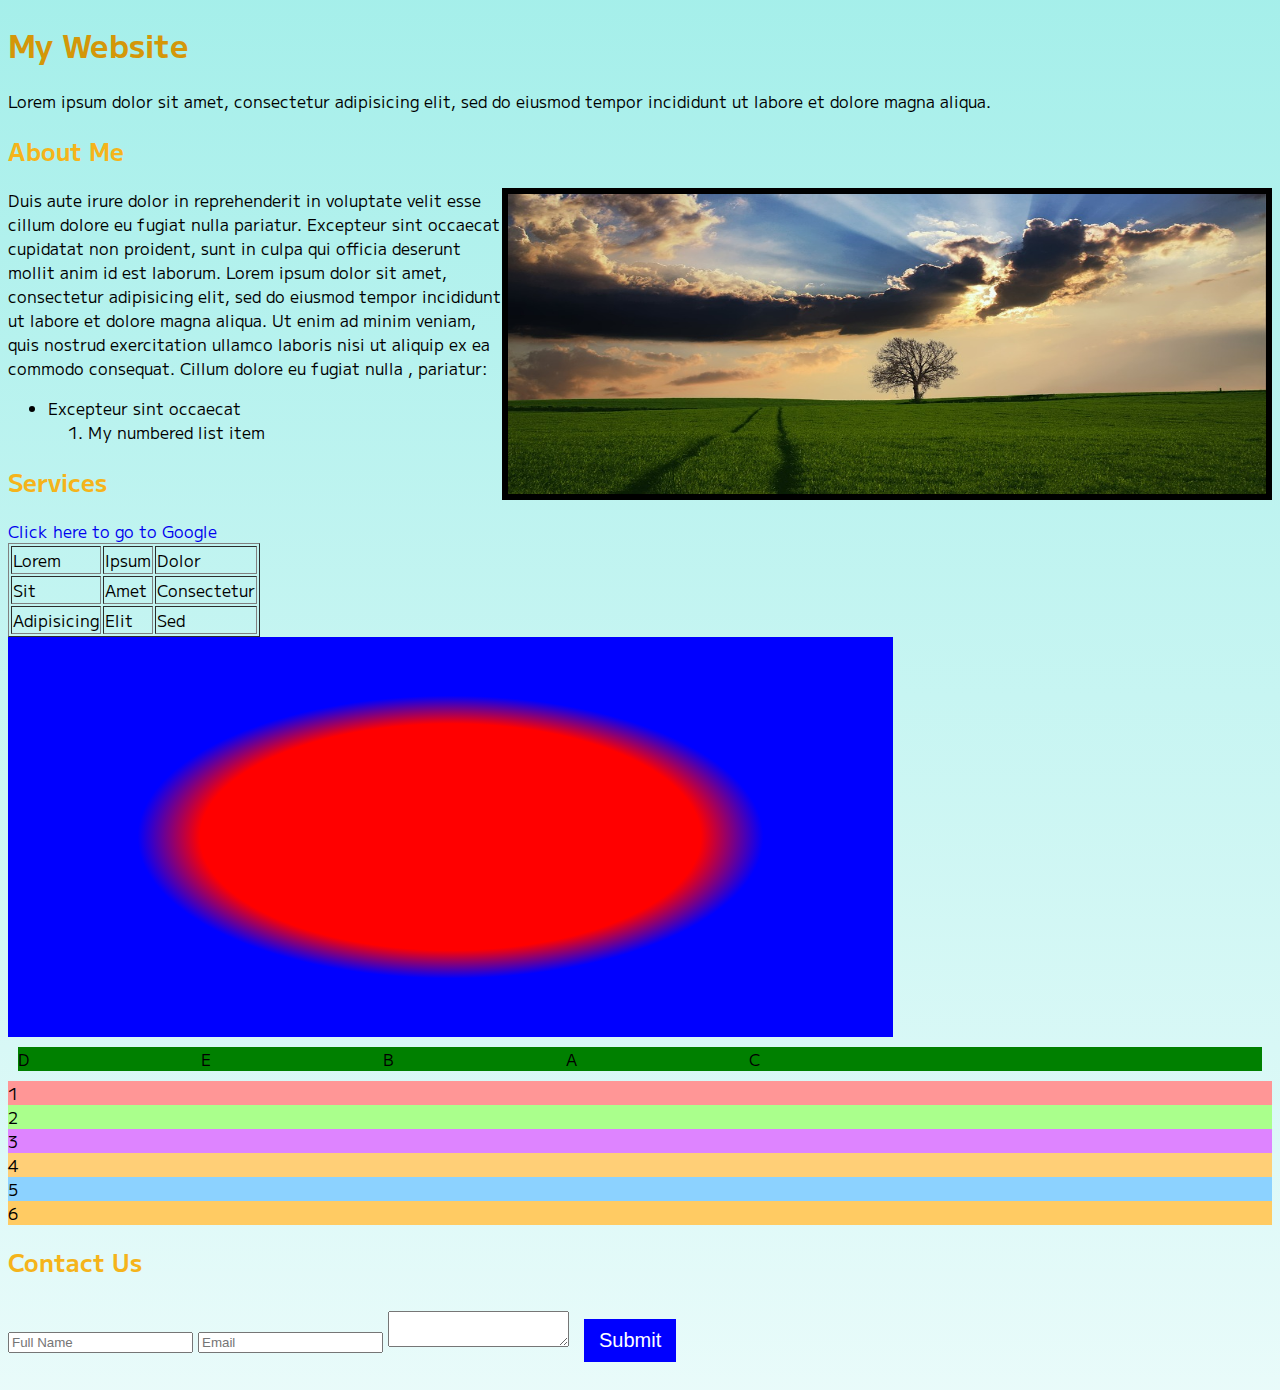
==== html/index.html @ a2cdf9df "css animations" ====
<!DOCTYPE html>
<html>
<head>
  <link rel="preconnect" href="https://fonts.googleapis.com">
  <link rel="preconnect" href="https://fonts.gstatic.com" crossorigin>
  <link href="https://fonts.googleapis.com/css2?family=M+PLUS+1:wght@100;200&display=swap" rel="stylesheet">
	<!-- <link href="https://fonts.googleapis.com/css?family=Lato:400,700|Sarabun:400,700" rel="stylesheet"> -->
	<link rel="stylesheet" type="text/css" href="/css/style.css">
	<title>My Website</title>
</head>
<body>

<h1 id="title">My Website</h1>

<p class="para-text">Lorem ipsum dolor sit amet, consectetur adipisicing elit, sed do eiusmod
tempor incididunt ut labore et dolore magna aliqua.</p>

<h2 class="subtitle" id="about-me">About Me</h2>

<img src="/img/img-1.jpeg" id="about-us-image">

<p class="para-text">Duis aute irure dolor in reprehenderit in voluptate velit esse
cillum dolore eu fugiat nulla pariatur. Excepteur sint occaecat cupidatat non
proident, sunt in culpa qui officia deserunt mollit anim id est laborum.

<span class="italics">Lorem ipsum dolor sit amet</span>, consectetur adipisicing elit, sed do eiusmod
tempor incididunt ut labore et dolore magna aliqua. Ut enim ad minim veniam,
quis nostrud exercitation ullamco laboris nisi ut aliquip ex ea commodo
consequat. 

Cillum dolore eu fugiat nulla , pariatur:

	<ul>
		<li class="list-item">Excepteur sint occaecat</li>
		<ol>
			<li class="list-item">My numbered list item</li>
		</ol>
	</ul>
</p>

<h2 class="subtitle">Services</h2>

<a href="http://www.google.com" class="link">Click here to go to Google</a>

<table border="1" class="site-table">
	<thead>
		<tr>
			<td>Lorem</td>
			<td>Ipsum</td>
			<td>Dolor</td>
		</tr>
	</thead>
	<tbody>
		<tr>
			<td>Sit</td>
			<td>Amet</td>
			<td>Consectetur</td>
		</tr>
		<tr>
			<td>Adipisicing</td>
			<td>Elit</td>
			<td>Sed</td>
		</tr>
		
	</tbody>
</table>


<div id="service-image"></div>


<div class="container">
	<div class="container-item" style="order: 4;
	flex: 1 1 100px;
	align-self: center;
	">A</div>
	<div class="container-item" style="order: 3;
	flex: 1 3 100px;
	align-self: flex-end;
	">B</div>
	<div class="container-item" style="order: 5;
	flex: 5 1 100px;
	align-self: flex-start;
	">C</div>
	<div class="container-item" style="order: 1;
	flex: 1 0 100px;
	align-self: flex-start;
	">D</div>
	<div class="container-item" style="order: 2;
	flex: 1 1 100px;
	align-self: center;
	">E</div>
</div>

<div class="grid-container">
	<div class="grid-item" style="
	background: rgb(255, 150, 150);
	grid-area: 2 / 1 / span 2 / span 3;
	">1</div>	
	<div class="grid-item" style="
	background: rgb(170, 255, 140);
	">2</div>
	<div class="grid-item" style="
	background: rgb(222, 132, 255);
	">3</div>
	<div class="grid-item" style="
	background: rgb(255, 207, 119);
	">4</div>
	<div class="grid-item" style="
	background: rgb(140, 210, 255);
	">5</div>
	<div class="grid-item" style="
	background: rgb(255, 203, 99);
	">6</div>	
</div>

<h2 class="subtitle">Contact Us</h2>

<form>
	<input type="text" placeholder="Full Name" class="form-input">
	<input type="email" placeholder="Email" class="form-input">
	<textarea></textarea>
	<button class="submit-button">Submit</button>	
</form>






</body>
</html>
---- css/style.css ----
#title {
  color: rgb(212, 151, 8);
}
.subtitle {
  color: rgb(245, 180, 27);
}
body {
  background: linear-gradient(
    to bottom,
    rgba(143, 235, 229, 0.8),
    rgba(143, 235, 229, 0.2)
  );
  font-family: "M PLUS 1";
}
#service-image {
  height: 400px;
  width: 70%;
  background: radial-gradient(red 40%, blue 50%);
  background-size: cover;
  border: ;
}
.link {
  text-decoration: none;
}
#about-us-image {
  height: 300px;
  width: 60%;
  border: 6px solid black;

  float: right;
}

.site-table {
}
.container {
  background: green;
  margin: 10px;
  display: flex;
}

.submit-button {
  margin: 20px 10px;
  padding: 10px 15px;
  border: none;
  font-size: 20px;
  font-weight: 600px;
  color: white;
  background: blue;
}
#about-me {
  animation-name: red-to-black;
  animation-duration: 4s;
  animation-timing-function: linear;
  /* animation-delay: 2s; */
  animation-iteration-count: infinite;
}

@keyframes red-to-black {
  0% {
    background: red;
    transform: translate(0px, 0px);
  }
  50% {
    background: yellow;
    transform: translate(10px, 10px);
  }
  100% {
    background: black;
    transform: translate(20px, 20px);
  }
}
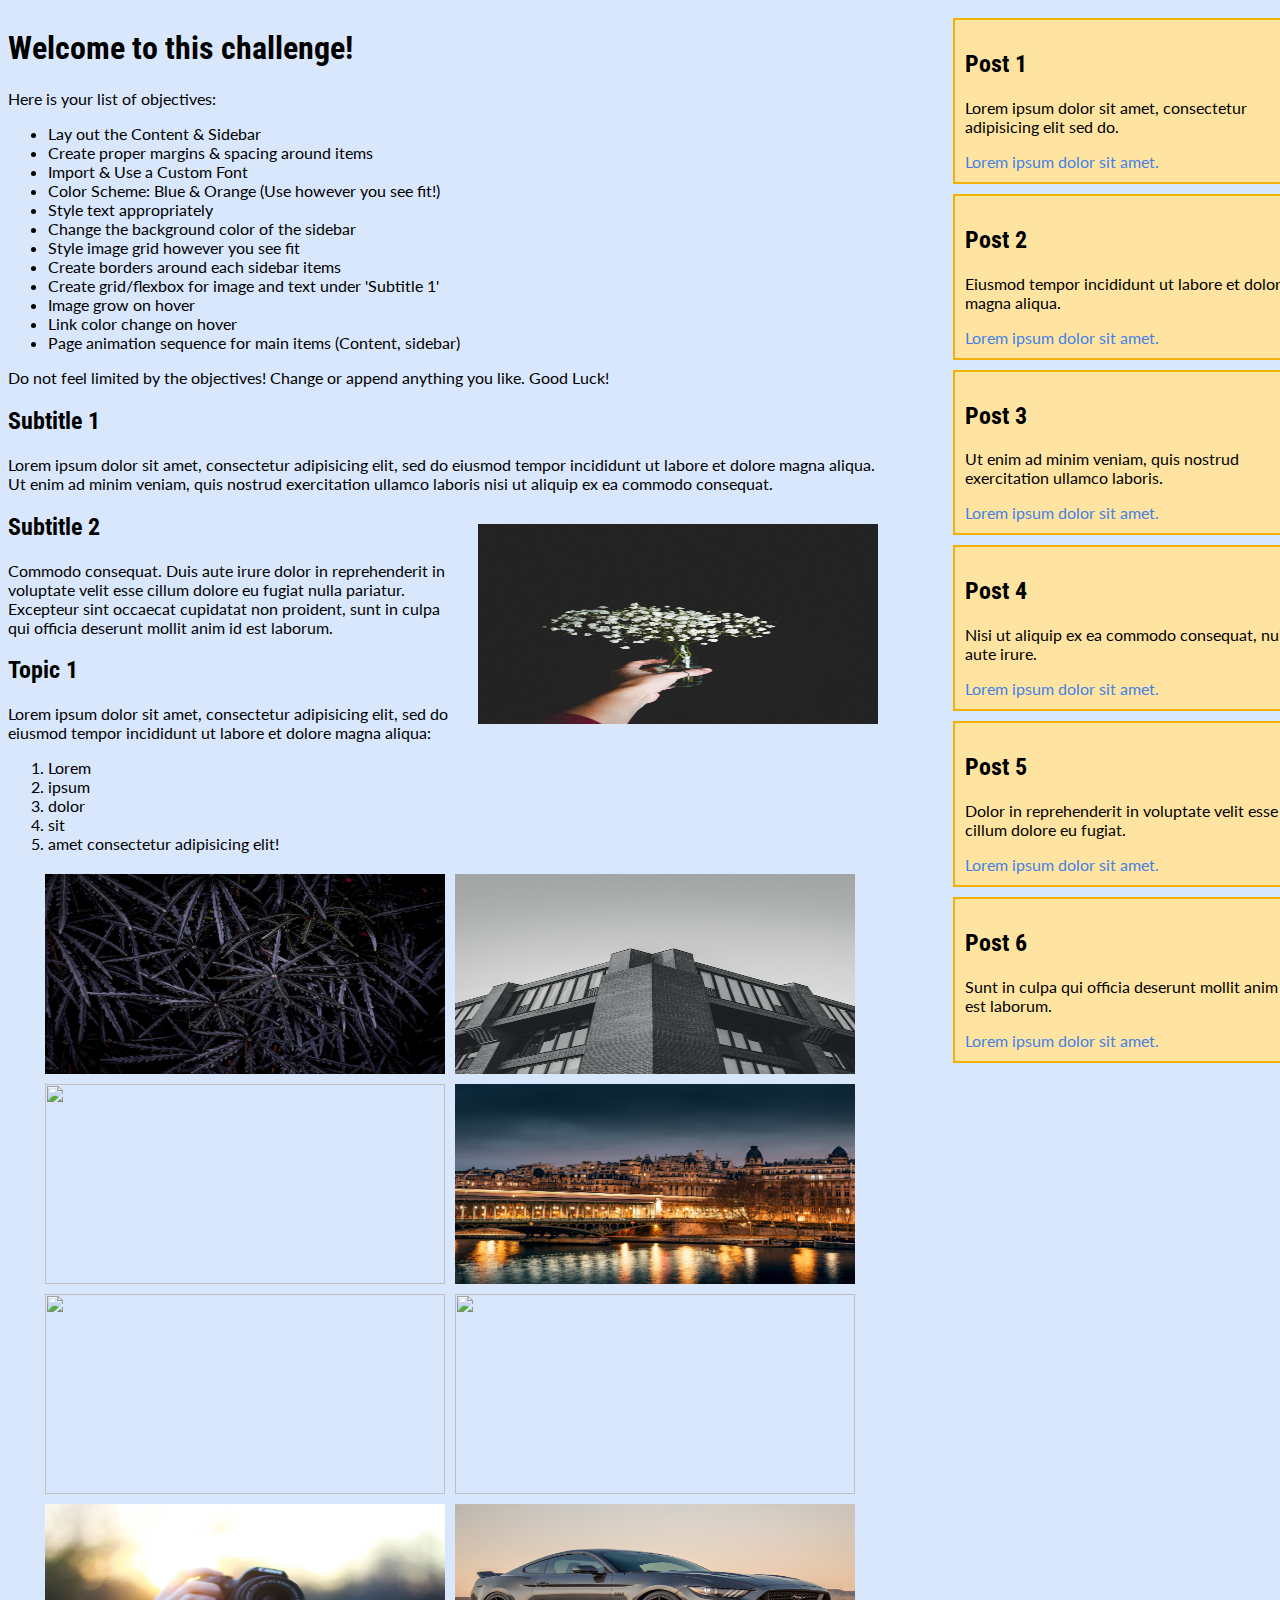
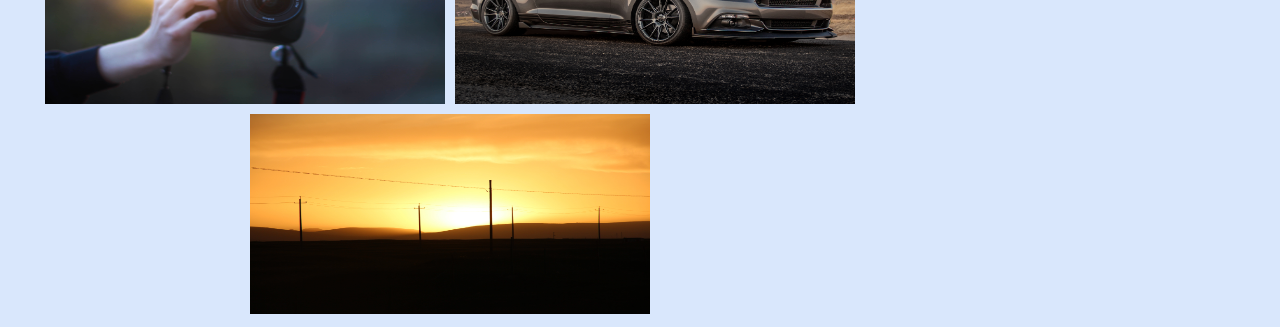
==== commit 69c27b4d: "Used the html code that was provided for the exercise and wrote the entire css code from scratch for" ====
--- a/html/index.html
+++ b/html/index.html
@@ -1,132 +1,127 @@
 <!DOCTYPE html>
 <html>
 <head>
-  <link rel="preconnect" href="https://fonts.googleapis.com">
-  <link rel="preconnect" href="https://fonts.gstatic.com" crossorigin>
-  <link href="https://fonts.googleapis.com/css2?family=M+PLUS+1:wght@100;200&display=swap" rel="stylesheet">
-	<!-- <link href="https://fonts.googleapis.com/css?family=Lato:400,700|Sarabun:400,700" rel="stylesheet"> -->
+	<link rel="preconnect" href="https://fonts.googleapis.com">
+<link rel="preconnect" href="https://fonts.gstatic.com" crossorigin>
+<link href="https://fonts.googleapis.com/css2?family=Lato:wght@300;400;700&family=Roboto+Condensed:wght@300;400;700&display=swap" rel="stylesheet">
 	<link rel="stylesheet" type="text/css" href="/css/style.css">
-	<title>My Website</title>
+	<title>Website Styling Challenge</title>
 </head>
 <body>
 
-<h1 id="title">My Website</h1>
+<div id="main">
+	<div class="content">
+		<div class="main-para">
+			<h1 class="subtitle">Welcome to this challenge!</h1>
+			<p>Here is your list of objectives: 
+				<ul>
+					<li>Lay out the Content & Sidebar</li>
+					<li>Create proper margins & spacing around items</li>
+					<li>Import & Use a Custom Font</li>
+					<li>Color Scheme: Blue & Orange (Use however you see fit!)</li>
+					<li>Style text appropriately</li>
+					<li>Change the background color of the sidebar</li>
+					<li>Style image grid however you see fit</li>
+					<li>Create borders around each sidebar items</li>
+					<li>Create grid/flexbox for image and text under 'Subtitle 1'</li>
+					<li>Image grow on hover</li>
+					<li>Link color change on hover</li>
+					<li>Page animation sequence for main items (Content, sidebar)</li>
+				</ul>	
+			</p>
+			<p>Do not feel limited by the objectives! Change or append anything you like. Good Luck!</p>
+		</div>
 
-<p class="para-text">Lorem ipsum dolor sit amet, consectetur adipisicing elit, sed do eiusmod
-tempor incididunt ut labore et dolore magna aliqua.</p>
-
-<h2 class="subtitle" id="about-me">About Me</h2>
-
-<img src="/img/img-1.jpeg" id="about-us-image">
-
-<p class="para-text">Duis aute irure dolor in reprehenderit in voluptate velit esse
-cillum dolore eu fugiat nulla pariatur. Excepteur sint occaecat cupidatat non
-proident, sunt in culpa qui officia deserunt mollit anim id est laborum.
-
-<span class="italics">Lorem ipsum dolor sit amet</span>, consectetur adipisicing elit, sed do eiusmod
-tempor incididunt ut labore et dolore magna aliqua. Ut enim ad minim veniam,
-quis nostrud exercitation ullamco laboris nisi ut aliquip ex ea commodo
-consequat. 
-
-Cillum dolore eu fugiat nulla , pariatur:
-
-	<ul>
-		<li class="list-item">Excepteur sint occaecat</li>
-		<ol>
-			<li class="list-item">My numbered list item</li>
-		</ol>
-	</ul>
-</p>
-
-<h2 class="subtitle">Services</h2>
-
-<a href="http://www.google.com" class="link">Click here to go to Google</a>
-
-<table border="1" class="site-table">
-	<thead>
-		<tr>
-			<td>Lorem</td>
-			<td>Ipsum</td>
-			<td>Dolor</td>
-		</tr>
-	</thead>
-	<tbody>
-		<tr>
-			<td>Sit</td>
-			<td>Amet</td>
-			<td>Consectetur</td>
-		</tr>
-		<tr>
-			<td>Adipisicing</td>
-			<td>Elit</td>
-			<td>Sed</td>
-		</tr>
-		
-	</tbody>
-</table>
+		<div class="para-1">
+			<h2 class="subtitle">Subtitle 1</h2>
+			<p>Lorem ipsum dolor sit amet, consectetur adipisicing elit, sed do eiusmod tempor incididunt ut labore et dolore magna aliqua. Ut enim ad minim veniam, quis nostrud exercitation ullamco laboris nisi ut aliquip ex ea commodo
+			consequat.</p>
+			<img src="/img/img-1.jpeg" id="image-1">
+		</div>
 
 
-<div id="service-image"></div>
+		<div class="para-2">
+			<h2 class="subtitle">Subtitle 2</h2>
+				<p>Commodo consequat. Duis aute irure dolor in reprehenderit in voluptate velit esse cillum dolore eu fugiat nulla pariatur. Excepteur sint occaecat cupidatat non proident, sunt in culpa qui officia deserunt mollit anim id est laborum.</p>
 
+			<h2 class="topic-subtitle">Topic 1</h2>
+				<p>Lorem ipsum dolor sit amet, consectetur adipisicing elit, sed do eiusmod
+				tempor incididunt ut labore et dolore magna aliqua:
+					<ol>
+						<li>Lorem</li>
+						<li>ipsum</li>
+						<li>dolor</li>
+						<li>sit</li>
+						<li>amet consectetur adipisicing elit!</li>
+					</ol>
+				</p>
+		</div>
 
-<div class="container">
-	<div class="container-item" style="order: 4;
-	flex: 1 1 100px;
-	align-self: center;
-	">A</div>
-	<div class="container-item" style="order: 3;
-	flex: 1 3 100px;
-	align-self: flex-end;
-	">B</div>
-	<div class="container-item" style="order: 5;
-	flex: 5 1 100px;
-	align-self: flex-start;
-	">C</div>
-	<div class="container-item" style="order: 1;
-	flex: 1 0 100px;
-	align-self: flex-start;
-	">D</div>
-	<div class="container-item" style="order: 2;
-	flex: 1 1 100px;
-	align-self: center;
-	">E</div>
+		<div class="image-grid">
+			<img src="/img/img-2.jpeg">
+			<img src="/img/img-3.jpeg">
+			<img src="/img/img-4.jpeg">
+			<img src="/img/img-5.jpeg">
+			<img src="/img/img-6.jpeg">
+			<img src="/img/img-7.jpeg">
+			<img src="/img/img-8.jpeg">
+			<img src="/img/img-9.jpeg">
+			<img src="/img/img-10.jpeg">
+		</div>
+	</div>
+
+	<div class="sidebar">
+		<div class="post">
+			<h2 class="post-title">Post 1</h2>
+
+			<p class="post-text">Lorem ipsum dolor sit amet, consectetur adipisicing elit sed do.</p>
+
+			<a href="">Lorem ipsum dolor sit amet.</a>
+		</div>	
+
+		<div class="post">
+			<h2 class="post-title">Post 2</h2>
+
+			<p class="post-text">Eiusmod tempor incididunt ut labore et dolore magna aliqua.</p>
+
+			<a href="">Lorem ipsum dolor sit amet.</a>
+		</div>
+
+		<div class="post">
+			<h2 class="post-title">Post 3</h2>
+
+			<p class="post-text">Ut enim ad minim veniam,
+			quis nostrud exercitation ullamco laboris.</p>
+
+			<a href="">Lorem ipsum dolor sit amet.</a>
+		</div>
+
+		<div class="post">
+			<h2 class="post-title">Post 4</h2>
+
+			<p class="post-text">Nisi ut aliquip ex ea commodo
+			consequat, nuis aute irure.</p>
+
+			<a href="">Lorem ipsum dolor sit amet.</a>
+		</div>
+
+		<div class="post">
+			<h2 class="post-title">Post 5</h2>
+
+			<p class="post-text">Dolor in reprehenderit in voluptate velit esse cillum dolore eu fugiat.</p>
+
+			<a href="">Lorem ipsum dolor sit amet.</a>
+		</div>
+
+		<div class="post">
+			<h2 class="post-title">Post 6</h2>
+
+			<p class="post-text">Sunt in culpa qui officia deserunt mollit anim id est laborum.</p>
+
+			<a href="">Lorem ipsum dolor sit amet.</a>
+		</div>		
+	</div>
 </div>
-
-<div class="grid-container">
-	<div class="grid-item" style="
-	background: rgb(255, 150, 150);
-	grid-area: 2 / 1 / span 2 / span 3;
-	">1</div>	
-	<div class="grid-item" style="
-	background: rgb(170, 255, 140);
-	">2</div>
-	<div class="grid-item" style="
-	background: rgb(222, 132, 255);
-	">3</div>
-	<div class="grid-item" style="
-	background: rgb(255, 207, 119);
-	">4</div>
-	<div class="grid-item" style="
-	background: rgb(140, 210, 255);
-	">5</div>
-	<div class="grid-item" style="
-	background: rgb(255, 203, 99);
-	">6</div>	
-</div>
-
-<h2 class="subtitle">Contact Us</h2>
-
-<form>
-	<input type="text" placeholder="Full Name" class="form-input">
-	<input type="email" placeholder="Email" class="form-input">
-	<textarea></textarea>
-	<button class="submit-button">Submit</button>	
-</form>
-
-
-
-
-
 
 </body>
 </html>--- a/css/style.css
+++ b/css/style.css
@@ -1,71 +1,74 @@
-#title {
-  color: rgb(212, 151, 8);
+/* font-family: "Lato", sans-serif;
+font-family: "Roboto Condensed", sans-serif; */
+
+img {
+  width: 400px;
+  height: 200px;
+  transition: 0.5s all;
 }
-.subtitle {
-  color: rgb(245, 180, 27);
+img:hover {
+  width: 500px;
+  height: 300px;
+}
+p {
+  font-family: "Lato", sans-serif;
+  animation-name: textAnimation;
+  animation-duration: 4s;
+}
+h1,
+h2 {
+  font-family: "Roboto Condensed", sans-serif;
+  animation-name: textAnimation;
+  animation-duration: 4s;
+}
+li {
+  font-family: "Lato", sans-serif;
+  animation-name: textAnimation;
+  animation-duration: 4s;
+}
+#main {
+  display: grid;
+  grid-template-columns: 70% 30%;
+  grid-gap: 50px;
+}
+.image-grid {
+  display: flex;
+  flex-wrap: wrap;
+  justify-content: center;
+}
+.image-grid > img {
+  margin: 5px;
+}
+#image-1 {
+  float: right;
+  margin: 15px;
+}
+
+.post {
+  background: rgb(255, 228, 161);
+  border: 2px solid rgb(242, 176, 10);
+  padding: 10px;
+  margin: 10px;
+}
+a {
+  text-decoration: none;
+  font-family: "Lato", sans-serif;
+  color: rgb(67, 129, 230);
+  transition: 0.5s color;
+  animation-name: textAnimation;
+  animation-duration: 4s;
+}
+a:hover {
+  color: rgb(180, 207, 250);
+}
+@keyframes textAnimation {
+  from {
+    opacity: 0;
+  }
+  to {
+    opacity: 1;
+  }
 }
 body {
-  background: linear-gradient(
-    to bottom,
-    rgba(143, 235, 229, 0.8),
-    rgba(143, 235, 229, 0.2)
-  );
-  font-family: "M PLUS 1";
+  background: rgba(180, 207, 250, 0.5);
 }
-#service-image {
-  height: 400px;
-  width: 70%;
-  background: radial-gradient(red 40%, blue 50%);
-  background-size: cover;
-  border: ;
-}
-.link {
-  text-decoration: none;
-}
-#about-us-image {
-  height: 300px;
-  width: 60%;
-  border: 6px solid black;
-
-  float: right;
-}
-
-.site-table {
-}
-.container {
-  background: green;
-  margin: 10px;
-  display: flex;
-}
-
-.submit-button {
-  margin: 20px 10px;
-  padding: 10px 15px;
-  border: none;
-  font-size: 20px;
-  font-weight: 600px;
-  color: white;
-  background: blue;
-}
-#about-me {
-  animation-name: red-to-black;
-  animation-duration: 4s;
-  animation-timing-function: linear;
-  /* animation-delay: 2s; */
-  animation-iteration-count: infinite;
-}
-
-@keyframes red-to-black {
-  0% {
-    background: red;
-    transform: translate(0px, 0px);
-  }
-  50% {
-    background: yellow;
-    transform: translate(10px, 10px);
-  }
-  100% {
-    background: black;
-    transform: translate(20px, 20px);
-  }
-}
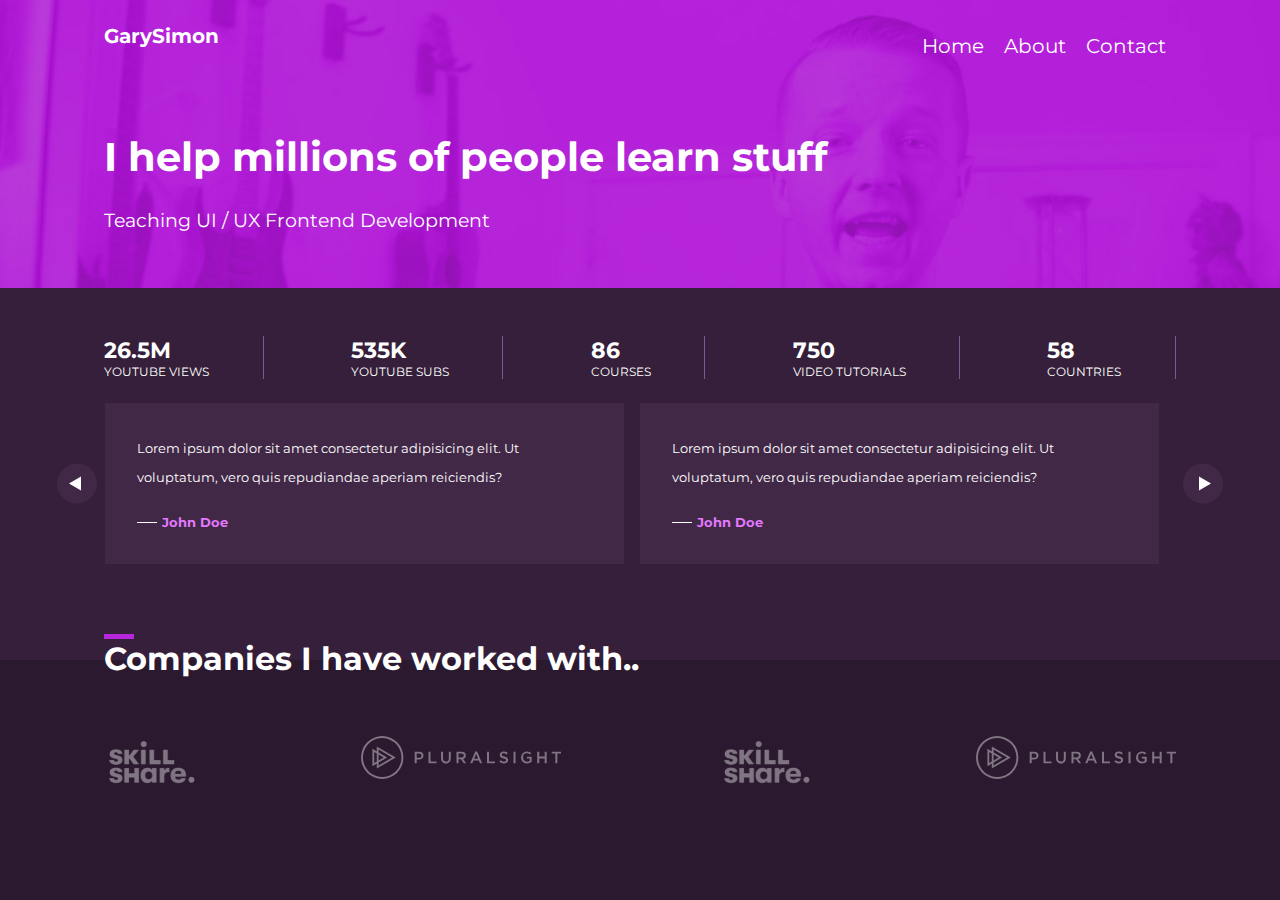
==== commit 9be0bb16: "practiced the css crash course in which I have created a responsive web page by folowing and underst" ====
--- a/html/index.html
+++ b/html/index.html
@@ -1,127 +1,111 @@
 <!DOCTYPE html>
-<html>
-<head>
-	<link rel="preconnect" href="https://fonts.googleapis.com">
-<link rel="preconnect" href="https://fonts.gstatic.com" crossorigin>
-<link href="https://fonts.googleapis.com/css2?family=Lato:wght@300;400;700&family=Roboto+Condensed:wght@300;400;700&display=swap" rel="stylesheet">
-	<link rel="stylesheet" type="text/css" href="/css/style.css">
-	<title>Website Styling Challenge</title>
-</head>
-<body>
+<html lang="en">
+  <head>
+    <meta charset="UTF-8" />
+    <meta name="viewport" content="width=device-width, initial-scale=1.0" />
+    <meta http-equiv="X-UA-Compatible" content="ie=edge" />
+    <link rel="preconnect" href="https://fonts.googleapis.com" />
+    <link rel="preconnect" href="https://fonts.gstatic.com" crossorigin />
+    <link
+      href="https://fonts.googleapis.com/css2?family=Montserrat:wght@300;400;700&display=swap"
+      rel="stylesheet"
+    />
 
-<div id="main">
-	<div class="content">
-		<div class="main-para">
-			<h1 class="subtitle">Welcome to this challenge!</h1>
-			<p>Here is your list of objectives: 
-				<ul>
-					<li>Lay out the Content & Sidebar</li>
-					<li>Create proper margins & spacing around items</li>
-					<li>Import & Use a Custom Font</li>
-					<li>Color Scheme: Blue & Orange (Use however you see fit!)</li>
-					<li>Style text appropriately</li>
-					<li>Change the background color of the sidebar</li>
-					<li>Style image grid however you see fit</li>
-					<li>Create borders around each sidebar items</li>
-					<li>Create grid/flexbox for image and text under 'Subtitle 1'</li>
-					<li>Image grow on hover</li>
-					<li>Link color change on hover</li>
-					<li>Page animation sequence for main items (Content, sidebar)</li>
-				</ul>	
-			</p>
-			<p>Do not feel limited by the objectives! Change or append anything you like. Good Luck!</p>
-		</div>
+    <link rel="stylesheet" href="/css/style.css" />
+    <title>Document</title>
+  </head>
+  <body>
+    <div class="hero-wrapper">
+      <div class="wrapper">
+        <header>
+          <a href="#" class="logo">GarySimon</a>
+          <nav>
+            <ul>
+              <li><a href="index.html"></a>Home</li>
+              <li><a href="index.html"></a>About</li>
+              <li><a href="index.html"></a>Contact</li>
+            </ul>
+          </nav>
+        </header>
+        <div class="hero-content">
+          <h1>I help millions of people learn stuff</h1>
+          <p class="subtitle">Teaching UI / UX Frontend Development</p>
+        </div>
+      </div>
+    </div>
 
-		<div class="para-1">
-			<h2 class="subtitle">Subtitle 1</h2>
-			<p>Lorem ipsum dolor sit amet, consectetur adipisicing elit, sed do eiusmod tempor incididunt ut labore et dolore magna aliqua. Ut enim ad minim veniam, quis nostrud exercitation ullamco laboris nisi ut aliquip ex ea commodo
-			consequat.</p>
-			<img src="/img/img-1.jpeg" id="image-1">
-		</div>
-
-
-		<div class="para-2">
-			<h2 class="subtitle">Subtitle 2</h2>
-				<p>Commodo consequat. Duis aute irure dolor in reprehenderit in voluptate velit esse cillum dolore eu fugiat nulla pariatur. Excepteur sint occaecat cupidatat non proident, sunt in culpa qui officia deserunt mollit anim id est laborum.</p>
-
-			<h2 class="topic-subtitle">Topic 1</h2>
-				<p>Lorem ipsum dolor sit amet, consectetur adipisicing elit, sed do eiusmod
-				tempor incididunt ut labore et dolore magna aliqua:
-					<ol>
-						<li>Lorem</li>
-						<li>ipsum</li>
-						<li>dolor</li>
-						<li>sit</li>
-						<li>amet consectetur adipisicing elit!</li>
-					</ol>
-				</p>
-		</div>
-
-		<div class="image-grid">
-			<img src="/img/img-2.jpeg">
-			<img src="/img/img-3.jpeg">
-			<img src="/img/img-4.jpeg">
-			<img src="/img/img-5.jpeg">
-			<img src="/img/img-6.jpeg">
-			<img src="/img/img-7.jpeg">
-			<img src="/img/img-8.jpeg">
-			<img src="/img/img-9.jpeg">
-			<img src="/img/img-10.jpeg">
-		</div>
-	</div>
-
-	<div class="sidebar">
-		<div class="post">
-			<h2 class="post-title">Post 1</h2>
-
-			<p class="post-text">Lorem ipsum dolor sit amet, consectetur adipisicing elit sed do.</p>
-
-			<a href="">Lorem ipsum dolor sit amet.</a>
-		</div>	
-
-		<div class="post">
-			<h2 class="post-title">Post 2</h2>
-
-			<p class="post-text">Eiusmod tempor incididunt ut labore et dolore magna aliqua.</p>
-
-			<a href="">Lorem ipsum dolor sit amet.</a>
-		</div>
-
-		<div class="post">
-			<h2 class="post-title">Post 3</h2>
-
-			<p class="post-text">Ut enim ad minim veniam,
-			quis nostrud exercitation ullamco laboris.</p>
-
-			<a href="">Lorem ipsum dolor sit amet.</a>
-		</div>
-
-		<div class="post">
-			<h2 class="post-title">Post 4</h2>
-
-			<p class="post-text">Nisi ut aliquip ex ea commodo
-			consequat, nuis aute irure.</p>
-
-			<a href="">Lorem ipsum dolor sit amet.</a>
-		</div>
-
-		<div class="post">
-			<h2 class="post-title">Post 5</h2>
-
-			<p class="post-text">Dolor in reprehenderit in voluptate velit esse cillum dolore eu fugiat.</p>
-
-			<a href="">Lorem ipsum dolor sit amet.</a>
-		</div>
-
-		<div class="post">
-			<h2 class="post-title">Post 6</h2>
-
-			<p class="post-text">Sunt in culpa qui officia deserunt mollit anim id est laborum.</p>
-
-			<a href="">Lorem ipsum dolor sit amet.</a>
-		</div>		
-	</div>
-</div>
-
-</body>
-</html>+    <div class="light-purple-wrapper">
+      <div class="wrapper">
+        <ul class="stats">
+          <li>
+            <strong>26.5M</strong>
+            <span>Youtube Views</span>
+          </li>
+          <li>
+            <strong>535K</strong>
+            <span>Youtube Subs</span>
+          </li>
+          <li>
+            <strong>86</strong>
+            <span>Courses</span>
+          </li>
+          <li>
+            <strong>750</strong>
+            <span>Video Tutorials</span>
+          </li>
+          <li>
+            <strong>58</strong>
+            <span>Countries</span>
+          </li>
+        </ul>
+      </div>
+      <div class="extended-wrapper carousal-container">
+        <img
+          src="/img/arrow.svg"
+          id="left-arrow"
+          class="arrows"
+          alt="Move testimonials to left"
+        />
+        <ul class="carousal">
+          <li>
+            <blockquote>
+              Lorem ipsum dolor sit amet consectetur adipisicing elit. Ut
+              voluptatum, vero quis repudiandae aperiam reiciendis?
+            </blockquote>
+            <cite>John Doe</cite>
+          </li>
+          <li>
+            <blockquote>
+              Lorem ipsum dolor sit amet consectetur adipisicing elit. Ut
+              voluptatum, vero quis repudiandae aperiam reiciendis?
+            </blockquote>
+            <cite>John Doe</cite>
+          </li>
+        </ul>
+        <img
+          src="/img/arrow.svg"
+          id="right-arrow"
+          class="arrows right"
+          alt="Move testimonials to right"
+        />
+      </div>
+    </div>
+    <div class="wrapper move-up v-padding">
+      <h2>Companies I have worked with..</h2>
+      <ul class="companies">
+        <li>
+          <img src="/img/skillshare.svg" alt="skillshare" class="skillshare" />
+        </li>
+        <li>
+          <img src="/img/ps.svg" alt="pluralsight" class="ps" />
+        </li>
+        <li>
+          <img src="/img/skillshare.svg" alt="skillshare" class="skillshare" />
+        </li>
+        <li>
+          <img src="/img/ps.svg" alt="pluralsight" class="ps" />
+        </li>
+      </ul>
+    </div>
+  </body>
+</html>
--- a/css/style.css
+++ b/css/style.css
@@ -1,74 +1,213 @@
-/* font-family: "Lato", sans-serif;
-font-family: "Roboto Condensed", sans-serif; */
-
-img {
-  width: 400px;
-  height: 200px;
-  transition: 0.5s all;
-}
-img:hover {
-  width: 500px;
-  height: 300px;
-}
-p {
-  font-family: "Lato", sans-serif;
-  animation-name: textAnimation;
-  animation-duration: 4s;
-}
-h1,
+* {
+  box-sizing: border-box;
+}
+body {
+  margin: 0;
+  background: #2b192f;
+  color: white;
+  font-family: "Montserrat", sans-serif;
+}
+.arrows {
+  display: none;
+}
+a {
+  color: white;
+  text-decoration: none;
+}
+ul {
+  list-style: none;
+  margin: 0;
+  padding: 0;
+}
+.hero-wrapper {
+  background: url(/img/bg.jpeg);
+  background-size: cover;
+}
+.wrapper {
+  padding: 1.5rem;
+  max-width: 1200px;
+  margin: 0 auto;
+}
+header {
+  display: flex;
+  justify-content: space-between;
+}
+
+.logo {
+  font-weight: bold;
+}
+nav > ul {
+  display: flex;
+}
+
+nav > ul > li {
+  padding: 10px;
+}
+.hero-content {
+  margin-top: 4rem;
+  margin-bottom: 2rem;
+}
+.subtitle {
+  margin-bottom: 0;
+}
+
+.light-purple-wrapper {
+  background: #351f3a;
+}
+.stats {
+  display: grid;
+  grid-template-columns: repeat(auto-fit, minmax(130px, 1fr));
+  justify-content: space-around;
+  margin-top: 2rem;
+}
+.stats > li {
+  margin-top: 1.5rem;
+}
+strong {
+  font-size: 1.4rem;
+}
+span {
+  display: block;
+  text-transform: uppercase;
+  font-size: 0.75rem;
+}
+
+.extended-wrapper {
+  padding: 0 1.5rem 2rem;
+  max-width: 1230px;
+  margin: 0 auto;
+}
+ul.carousal {
+  margin-bottom: 1rem;
+}
+ul.carousal > li {
+  background: #422847;
+  padding: 1rem;
+  margin-bottom: 1rem;
+}
+blockquote {
+  margin: 0;
+  font-size: 0.8rem;
+  line-height: 1.8rem;
+  margin-bottom: 1rem;
+}
+cite {
+  color: #e379ff;
+  font-weight: bold;
+  font-size: 0.8rem;
+  font-style: normal;
+  position: relative;
+  padding-left: 25px;
+}
+cite::before {
+  content: " ";
+  position: absolute;
+  left: 0;
+  top: 6px;
+  height: 1px;
+  width: 20px;
+  border-bottom: 1px solid white;
+}
 h2 {
-  font-family: "Roboto Condensed", sans-serif;
-  animation-name: textAnimation;
-  animation-duration: 4s;
-}
-li {
-  font-family: "Lato", sans-serif;
-  animation-name: textAnimation;
-  animation-duration: 4s;
-}
-#main {
-  display: grid;
-  grid-template-columns: 70% 30%;
-  grid-gap: 50px;
-}
-.image-grid {
+  text-align: center;
+  position: relative;
+}
+h2::before {
+  content: " ";
+  position: absolute;
+  height: 5px;
+  width: 30px;
+  background: #b728dc;
+  top: -0.3rem;
+}
+.companies {
+  text-align: center;
+  opacity: 0.4;
+}
+.companies > li {
+  margin: 2rem 0;
+}
+.skillshare {
+  width: 100px;
+}
+.ps {
+  width: 200px;
+}
+@media (min-width: 500px) {
+  .companies {
+    display: grid;
+    grid-template-columns: repeat(2, auto);
+  }
+}
+@media (min-width: 650px) {
+  body {
+    font-size: 18px;
+  }
+  .wrapper {
+    padding: 1.5rem 4rem;
+  }
+  .carousal-container {
+    display: flex;
+  }
+  .arrows {
+    display: block;
+    width: 40px;
+    cursor: pointer;
+    margin: 0.5rem;
+  }
+  .right {
+    transform: rotateZ(180deg);
+  }
+  ul.carousal {
+    display: flex;
+    margin-bottom: 0;
+  }
+  ul.carousal > li {
+    margin-right: 1rem;
+    margin-bottom: 0;
+    padding: 2rem;
+  }
+}
+.companies {
   display: flex;
-  flex-wrap: wrap;
-  justify-content: center;
-}
-.image-grid > img {
-  margin: 5px;
-}
-#image-1 {
-  float: right;
-  margin: 15px;
-}
-
-.post {
-  background: rgb(255, 228, 161);
-  border: 2px solid rgb(242, 176, 10);
-  padding: 10px;
-  margin: 10px;
-}
-a {
-  text-decoration: none;
-  font-family: "Lato", sans-serif;
-  color: rgb(67, 129, 230);
-  transition: 0.5s color;
-  animation-name: textAnimation;
-  animation-duration: 4s;
-}
-a:hover {
-  color: rgb(180, 207, 250);
-}
-@keyframes textAnimation {
-  from {
-    opacity: 0;
-  }
-  to {
-    opacity: 1;
-  }
-}
-body {
-  background: rgba(180, 207, 250, 0.5);
-}
+  justify-content: space-between;
+}
+@media (min-width: 853px) {
+  body {
+    font-size: 20px;
+  }
+  .stats {
+    display: flex;
+    justify-content: space-between;
+    margin: 0;
+  }
+  .companies {
+    grid-template-columns: repeat(4, auto);
+  }
+  h1 {
+    font-size: 2.5rem;
+  }
+  .subtitle {
+    font-size: 1.2rem;
+  }
+  h2 {
+    text-align: left;
+    font-size: 2rem;
+  }
+  .v-padding {
+    padding: 4rem;
+  }
+  .light-purple-wrapper {
+    padding-bottom: 4rem;
+  }
+  .move-up {
+    margin-top: -7rem;
+  }
+}
+
+@media (min-width: 1200px) {
+  .stats li {
+    border-right: 1px solid rgb(124, 89, 148);
+    padding-right: 5%;
+  }
+}
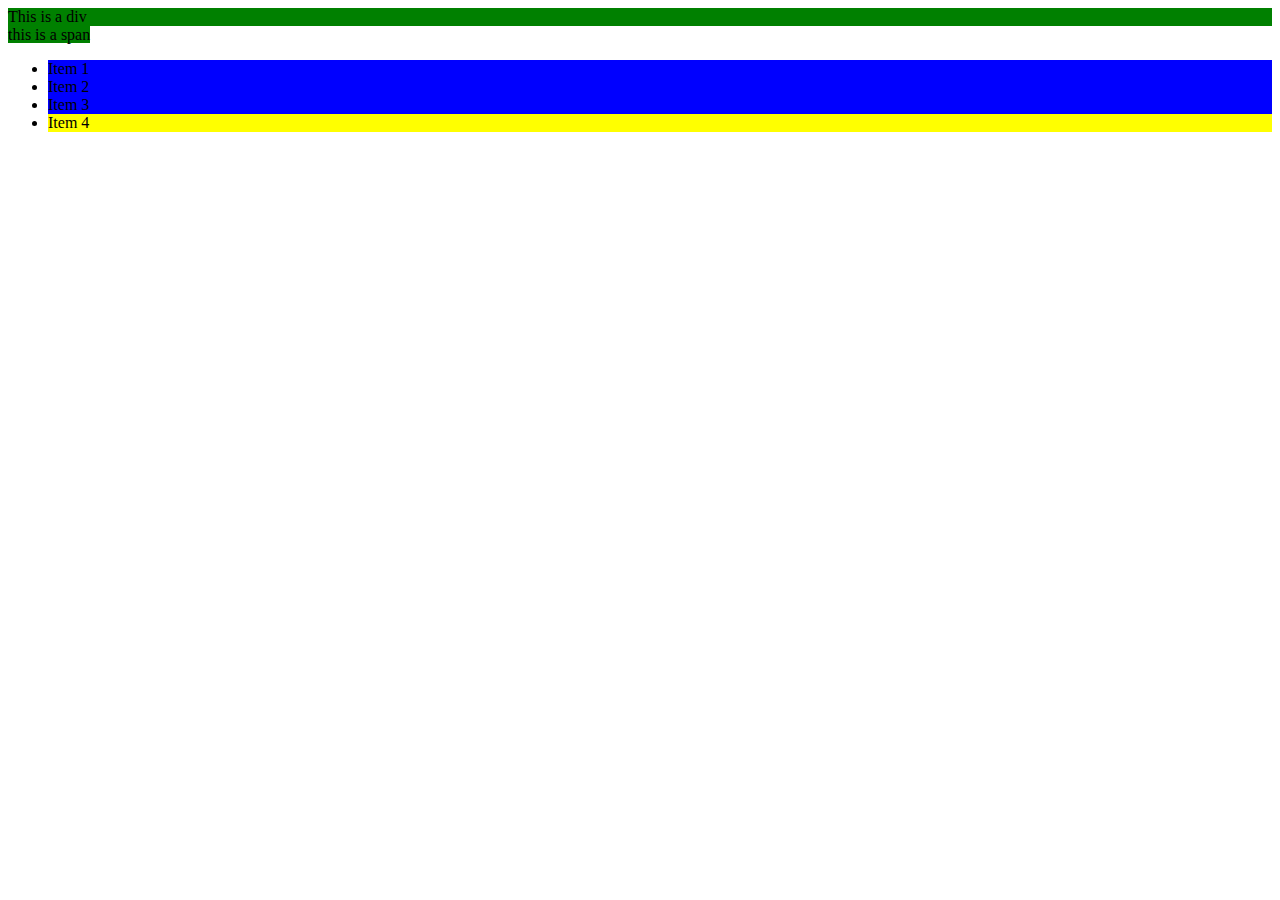
==== commit 761c9df2: "practiced css selectors in css which were explained in the provided video" ====
--- a/html/index.html
+++ b/html/index.html
@@ -4,108 +4,17 @@
     <meta charset="UTF-8" />
     <meta name="viewport" content="width=device-width, initial-scale=1.0" />
     <meta http-equiv="X-UA-Compatible" content="ie=edge" />
-    <link rel="preconnect" href="https://fonts.googleapis.com" />
-    <link rel="preconnect" href="https://fonts.gstatic.com" crossorigin />
-    <link
-      href="https://fonts.googleapis.com/css2?family=Montserrat:wght@300;400;700&display=swap"
-      rel="stylesheet"
-    />
-
     <link rel="stylesheet" href="/css/style.css" />
     <title>Document</title>
   </head>
   <body>
-    <div class="hero-wrapper">
-      <div class="wrapper">
-        <header>
-          <a href="#" class="logo">GarySimon</a>
-          <nav>
-            <ul>
-              <li><a href="index.html"></a>Home</li>
-              <li><a href="index.html"></a>About</li>
-              <li><a href="index.html"></a>Contact</li>
-            </ul>
-          </nav>
-        </header>
-        <div class="hero-content">
-          <h1>I help millions of people learn stuff</h1>
-          <p class="subtitle">Teaching UI / UX Frontend Development</p>
-        </div>
-      </div>
-    </div>
-
-    <div class="light-purple-wrapper">
-      <div class="wrapper">
-        <ul class="stats">
-          <li>
-            <strong>26.5M</strong>
-            <span>Youtube Views</span>
-          </li>
-          <li>
-            <strong>535K</strong>
-            <span>Youtube Subs</span>
-          </li>
-          <li>
-            <strong>86</strong>
-            <span>Courses</span>
-          </li>
-          <li>
-            <strong>750</strong>
-            <span>Video Tutorials</span>
-          </li>
-          <li>
-            <strong>58</strong>
-            <span>Countries</span>
-          </li>
-        </ul>
-      </div>
-      <div class="extended-wrapper carousal-container">
-        <img
-          src="/img/arrow.svg"
-          id="left-arrow"
-          class="arrows"
-          alt="Move testimonials to left"
-        />
-        <ul class="carousal">
-          <li>
-            <blockquote>
-              Lorem ipsum dolor sit amet consectetur adipisicing elit. Ut
-              voluptatum, vero quis repudiandae aperiam reiciendis?
-            </blockquote>
-            <cite>John Doe</cite>
-          </li>
-          <li>
-            <blockquote>
-              Lorem ipsum dolor sit amet consectetur adipisicing elit. Ut
-              voluptatum, vero quis repudiandae aperiam reiciendis?
-            </blockquote>
-            <cite>John Doe</cite>
-          </li>
-        </ul>
-        <img
-          src="/img/arrow.svg"
-          id="right-arrow"
-          class="arrows right"
-          alt="Move testimonials to right"
-        />
-      </div>
-    </div>
-    <div class="wrapper move-up v-padding">
-      <h2>Companies I have worked with..</h2>
-      <ul class="companies">
-        <li>
-          <img src="/img/skillshare.svg" alt="skillshare" class="skillshare" />
-        </li>
-        <li>
-          <img src="/img/ps.svg" alt="pluralsight" class="ps" />
-        </li>
-        <li>
-          <img src="/img/skillshare.svg" alt="skillshare" class="skillshare" />
-        </li>
-        <li>
-          <img src="/img/ps.svg" alt="pluralsight" class="ps" />
-        </li>
-      </ul>
-    </div>
+    <div data-red="1234">This is a div</div>
+    <span>this is a span</span>
+    <ul>
+      <li class="red">Item 1</li>
+      <li>Item 2</li>
+      <li>Item 3</li>
+      <li class="green">Item 4</li>
+    </ul>
   </body>
 </html>
--- a/css/style.css
+++ b/css/style.css
@@ -1,213 +1,15 @@
-* {
-  box-sizing: border-box;
+li:nth-child(2n + 1) {
+  background: red;
 }
-body {
-  margin: 0;
-  background: #2b192f;
-  color: white;
-  font-family: "Montserrat", sans-serif;
+span:first-of-type {
+  background: green;
 }
-.arrows {
-  display: none;
+li:last-of-type {
+  background: yellow;
 }
-a {
-  color: white;
-  text-decoration: none;
+li:not(.green) {
+  background: blue;
 }
-ul {
-  list-style: none;
-  margin: 0;
-  padding: 0;
+[data-red$="34"] {
+  background: green;
 }
-.hero-wrapper {
-  background: url(/img/bg.jpeg);
-  background-size: cover;
-}
-.wrapper {
-  padding: 1.5rem;
-  max-width: 1200px;
-  margin: 0 auto;
-}
-header {
-  display: flex;
-  justify-content: space-between;
-}
-
-.logo {
-  font-weight: bold;
-}
-nav > ul {
-  display: flex;
-}
-
-nav > ul > li {
-  padding: 10px;
-}
-.hero-content {
-  margin-top: 4rem;
-  margin-bottom: 2rem;
-}
-.subtitle {
-  margin-bottom: 0;
-}
-
-.light-purple-wrapper {
-  background: #351f3a;
-}
-.stats {
-  display: grid;
-  grid-template-columns: repeat(auto-fit, minmax(130px, 1fr));
-  justify-content: space-around;
-  margin-top: 2rem;
-}
-.stats > li {
-  margin-top: 1.5rem;
-}
-strong {
-  font-size: 1.4rem;
-}
-span {
-  display: block;
-  text-transform: uppercase;
-  font-size: 0.75rem;
-}
-
-.extended-wrapper {
-  padding: 0 1.5rem 2rem;
-  max-width: 1230px;
-  margin: 0 auto;
-}
-ul.carousal {
-  margin-bottom: 1rem;
-}
-ul.carousal > li {
-  background: #422847;
-  padding: 1rem;
-  margin-bottom: 1rem;
-}
-blockquote {
-  margin: 0;
-  font-size: 0.8rem;
-  line-height: 1.8rem;
-  margin-bottom: 1rem;
-}
-cite {
-  color: #e379ff;
-  font-weight: bold;
-  font-size: 0.8rem;
-  font-style: normal;
-  position: relative;
-  padding-left: 25px;
-}
-cite::before {
-  content: " ";
-  position: absolute;
-  left: 0;
-  top: 6px;
-  height: 1px;
-  width: 20px;
-  border-bottom: 1px solid white;
-}
-h2 {
-  text-align: center;
-  position: relative;
-}
-h2::before {
-  content: " ";
-  position: absolute;
-  height: 5px;
-  width: 30px;
-  background: #b728dc;
-  top: -0.3rem;
-}
-.companies {
-  text-align: center;
-  opacity: 0.4;
-}
-.companies > li {
-  margin: 2rem 0;
-}
-.skillshare {
-  width: 100px;
-}
-.ps {
-  width: 200px;
-}
-@media (min-width: 500px) {
-  .companies {
-    display: grid;
-    grid-template-columns: repeat(2, auto);
-  }
-}
-@media (min-width: 650px) {
-  body {
-    font-size: 18px;
-  }
-  .wrapper {
-    padding: 1.5rem 4rem;
-  }
-  .carousal-container {
-    display: flex;
-  }
-  .arrows {
-    display: block;
-    width: 40px;
-    cursor: pointer;
-    margin: 0.5rem;
-  }
-  .right {
-    transform: rotateZ(180deg);
-  }
-  ul.carousal {
-    display: flex;
-    margin-bottom: 0;
-  }
-  ul.carousal > li {
-    margin-right: 1rem;
-    margin-bottom: 0;
-    padding: 2rem;
-  }
-}
-.companies {
-  display: flex;
-  justify-content: space-between;
-}
-@media (min-width: 853px) {
-  body {
-    font-size: 20px;
-  }
-  .stats {
-    display: flex;
-    justify-content: space-between;
-    margin: 0;
-  }
-  .companies {
-    grid-template-columns: repeat(4, auto);
-  }
-  h1 {
-    font-size: 2.5rem;
-  }
-  .subtitle {
-    font-size: 1.2rem;
-  }
-  h2 {
-    text-align: left;
-    font-size: 2rem;
-  }
-  .v-padding {
-    padding: 4rem;
-  }
-  .light-purple-wrapper {
-    padding-bottom: 4rem;
-  }
-  .move-up {
-    margin-top: -7rem;
-  }
-}
-
-@media (min-width: 1200px) {
-  .stats li {
-    border-right: 1px solid rgb(124, 89, 148);
-    padding-right: 5%;
-  }
-}
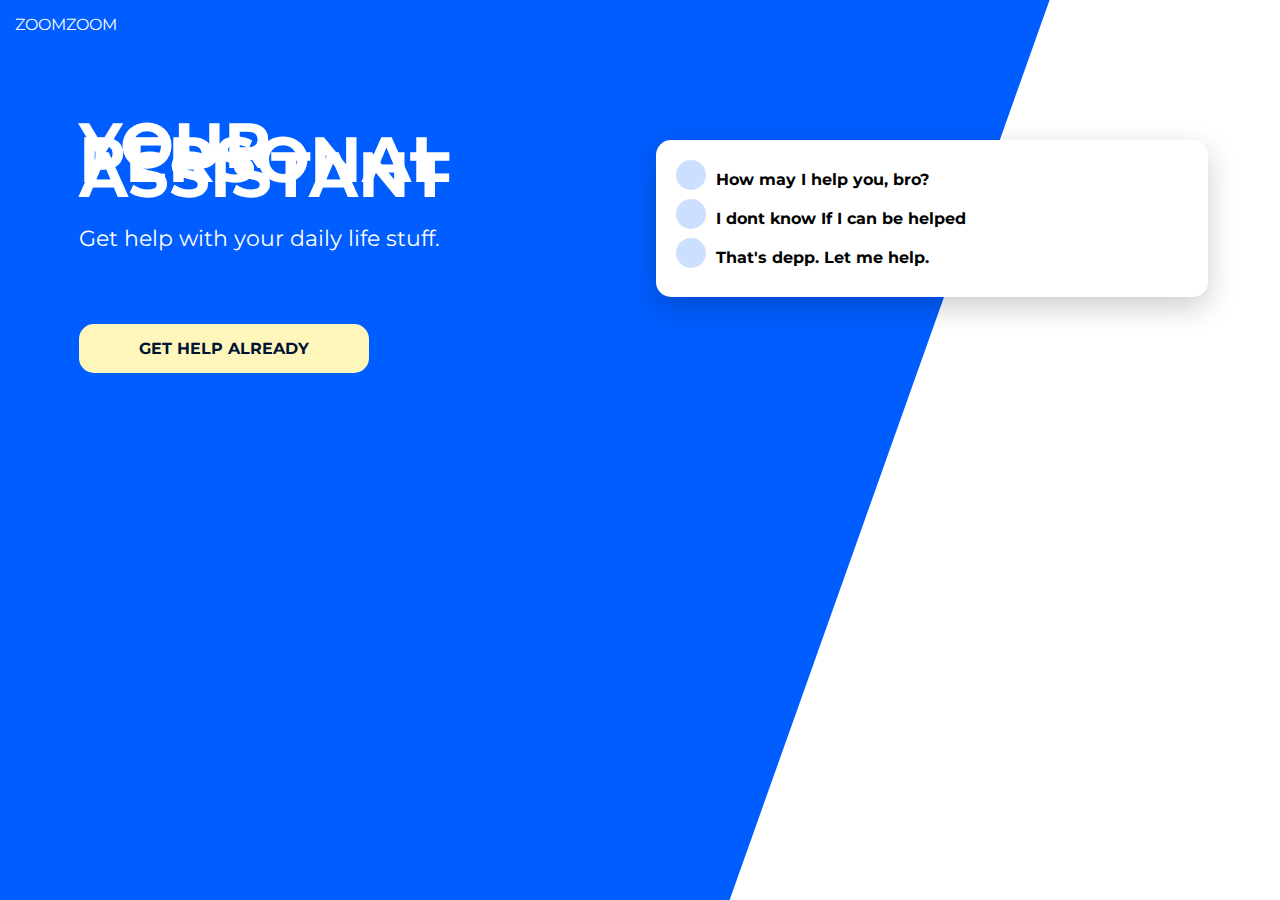
==== commit 8385f620: "practiced the sass project in which we created a responsive web page using sass" ====
--- a/html/index.html
+++ b/html/index.html
@@ -4,17 +4,42 @@
     <meta charset="UTF-8" />
     <meta name="viewport" content="width=device-width, initial-scale=1.0" />
     <meta http-equiv="X-UA-Compatible" content="ie=edge" />
-    <link rel="stylesheet" href="/css/style.css" />
     <title>Document</title>
+    <link rel="preconnect" href="https://fonts.googleapis.com" />
+    <link rel="preconnect" href="https://fonts.gstatic.com" crossorigin />
+    <link
+      href="https://fonts.googleapis.com/css2?family=Montserrat:wght@300;400;700&display=swap"
+      rel="stylesheet"
+    />
+    <link rel="stylesheet" href="/css/main.css" />
   </head>
   <body>
-    <div data-red="1234">This is a div</div>
-    <span>this is a span</span>
-    <ul>
-      <li class="red">Item 1</li>
-      <li>Item 2</li>
-      <li>Item 3</li>
-      <li class="green">Item 4</li>
-    </ul>
+    <div id="bg"></div>
+    <header>
+      <a href="#">ZoomZoom</a>
+    </header>
+    <main>
+      <section id="card">
+        <ul>
+          <li>
+            <span></span>
+            <strong>How may I help you, bro?</strong>
+          </li>
+          <li>
+            <span></span>
+            <strong>I dont know If I can be helped</strong>
+          </li>
+          <li>
+            <span></span>
+            <strong>That's depp. Let me help.</strong>
+          </li>
+        </ul>
+      </section>
+      <section id="primary">
+        <h1>Your personal assistant</h1>
+        <p>Get help with your daily life stuff.</p>
+        <a href="#">Get help already</a>
+      </section>
+    </main>
   </body>
 </html>
--- a/css/main.css
+++ b/css/main.css
@@ -0,0 +1,145 @@
+body,
+html {
+  height: 100%;
+}
+
+body {
+  font-family: "Montserrat", sans-serif;
+  margin: 0;
+}
+
+body #bg {
+  -webkit-clip-path: polygon(100% 0, 100% 81%, 46% 100%, 0 100%, 0 0);
+          clip-path: polygon(100% 0, 100% 81%, 46% 100%, 0 100%, 0 0);
+  background-color: #005dff;
+  width: 100%;
+  height: 100%;
+  position: absolute;
+  z-index: -1;
+}
+
+@media (min-width: 840px) {
+  body #bg {
+    -webkit-clip-path: polygon(0 0, 82% 0, 57% 100%, 0% 100%);
+            clip-path: polygon(0 0, 82% 0, 57% 100%, 0% 100%);
+  }
+}
+
+header a {
+  color: white;
+  text-decoration: none;
+  padding: 15px;
+  display: block;
+  text-transform: uppercase;
+}
+
+@media (min-width: 840px) {
+  main {
+    display: -ms-grid;
+    display: grid;
+    -ms-grid-columns: 50% auto;
+        grid-template-columns: 50% auto;
+        grid-template-areas: "primary card";
+  }
+}
+
+main section#card {
+  background: #fff;
+  padding: 20px;
+  margin: 1rem auto;
+  border-radius: 15px;
+  -webkit-box-shadow: 0 10px 30px rgba(0, 0, 0, 0.2);
+          box-shadow: 0 10px 30px rgba(0, 0, 0, 0.2);
+  width: 80%;
+}
+
+@media (min-width: 840px) {
+  main section#card {
+    grid-area: card;
+    height: -webkit-fit-content;
+    height: -moz-fit-content;
+    height: fit-content;
+    -ms-flex-item-align: center;
+        -ms-grid-row-align: center;
+        align-self: center;
+    margin: 1rem;
+  }
+}
+
+main section#card ul {
+  list-style-type: none;
+  margin: 0;
+  padding: 0;
+}
+
+main section#card ul li {
+  margin-bottom: 10px;
+}
+
+main section#card ul li span {
+  position: absolute;
+  width: 30px;
+  height: 30px;
+  background-color: #ccdfff;
+  border-radius: 50%;
+  margin-right: 10px;
+}
+
+main section#card ul li strong {
+  display: inline-block;
+  margin-left: 40px;
+  margin-top: 10px;
+}
+
+main Section#primary {
+  color: #fff;
+  padding: 15px;
+  text-align: center;
+}
+
+@media (min-width: 840px) {
+  main Section#primary {
+    grid-area: primary;
+    text-align: left;
+    margin: 4rem 0 0 4rem;
+  }
+}
+
+main Section#primary h1 {
+  font-size: 3rem;
+  margin-top: 10px;
+  text-transform: uppercase;
+}
+
+@media (min-width: 840px) {
+  main Section#primary h1 {
+    width: 30%;
+    font-size: 4rem;
+    line-height: 0.9rem;
+  }
+}
+
+main Section#primary p {
+  font-size: 1.4rem;
+}
+
+main Section#primary a {
+  color: #001333;
+  border-radius: 15px;
+  text-decoration: none;
+  text-transform: uppercase;
+  font-weight: bold;
+  background-color: #fff6bb;
+  display: block;
+  text-align: center;
+  margin: 50px auto 0 auto;
+  padding: 15px;
+}
+
+@media (min-width: 840px) {
+  main Section#primary a {
+    display: inline-block;
+    padding: 15px 60px;
+  }
+}
+/*# sourceMappingURL=main.css.map */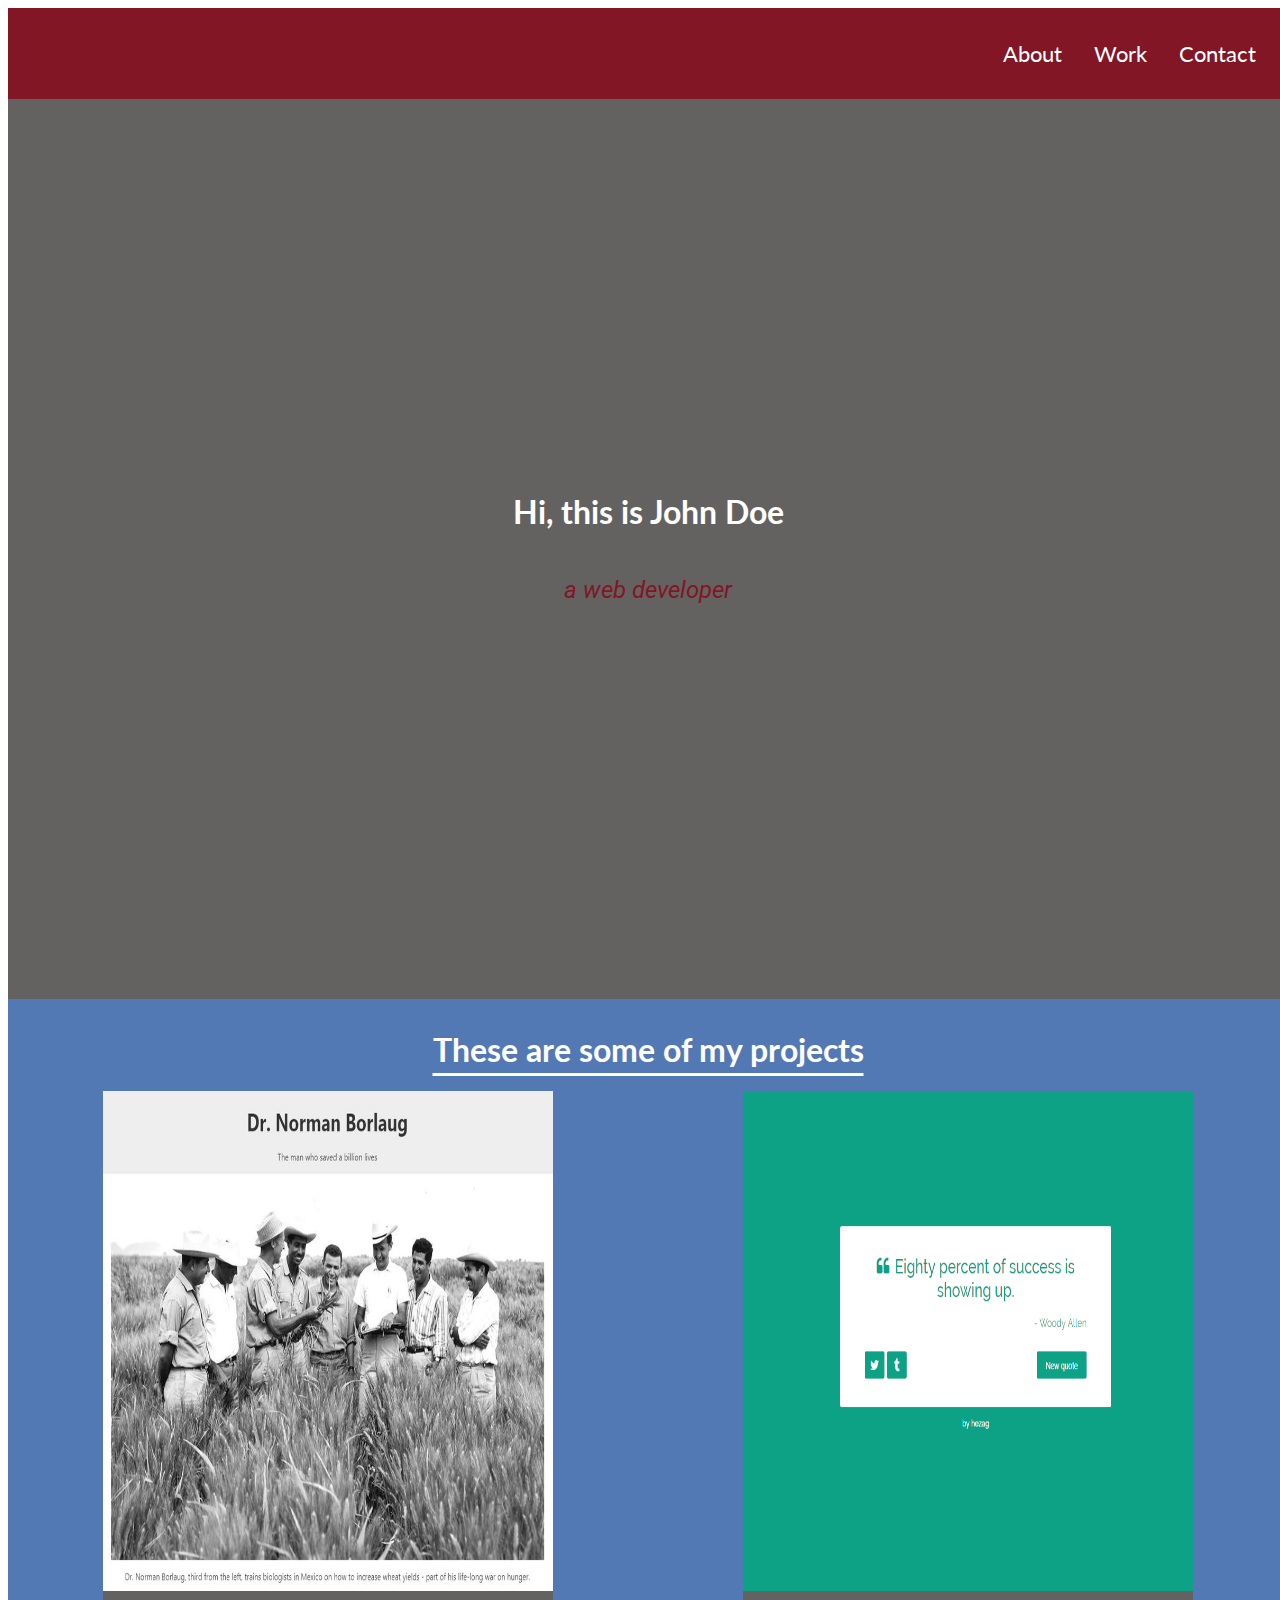
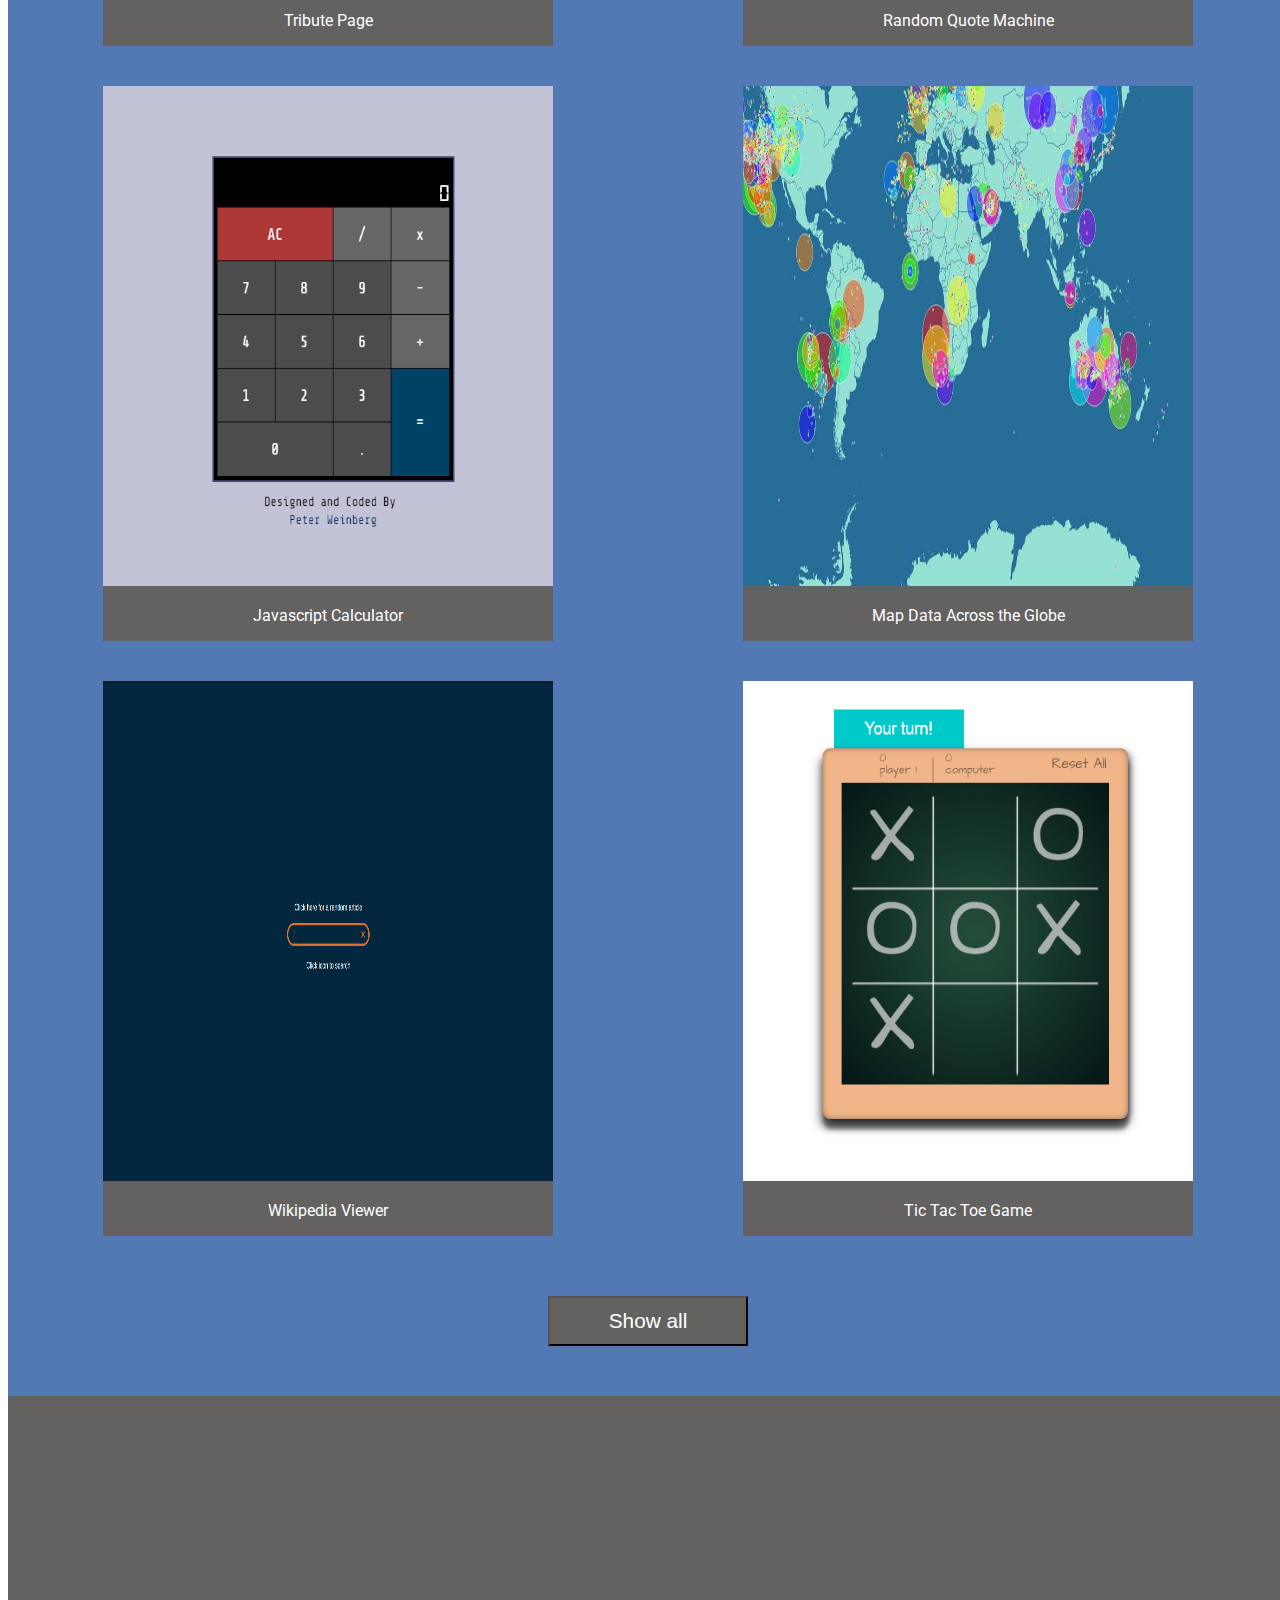
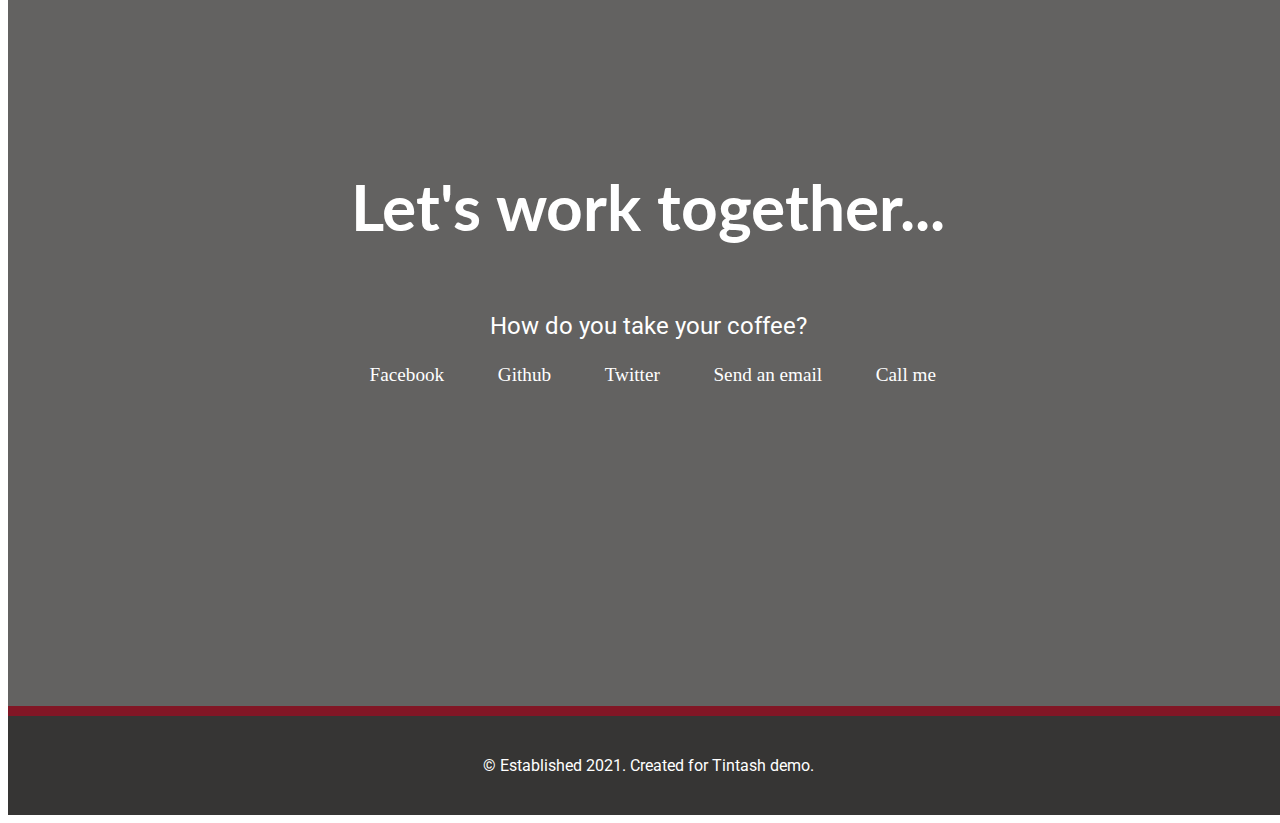
==== commit 19a2cccc: "Adding code for the html and css exercise in which I have created a portfolio website" ====
--- a/html/index.html
+++ b/html/index.html
@@ -5,41 +5,128 @@
     <meta name="viewport" content="width=device-width, initial-scale=1.0" />
     <meta http-equiv="X-UA-Compatible" content="ie=edge" />
     <title>Document</title>
+    <link
+      rel="stylesheet"
+      href="https://pro.fontawesome.com/releases/v5.10.0/css/all.css"
+      integrity="sha384-AYmEC3Yw5cVb3ZcuHtOA93w35dYTsvhLPVnYs9eStHfGJvOvKxVfELGroGkvsg+p"
+      crossorigin="anonymous"
+    />
     <link rel="preconnect" href="https://fonts.googleapis.com" />
     <link rel="preconnect" href="https://fonts.gstatic.com" crossorigin />
     <link
-      href="https://fonts.googleapis.com/css2?family=Montserrat:wght@300;400;700&display=swap"
+      href="https://fonts.googleapis.com/css2?family=Lato:wght@300;400;700&family=Roboto:wght@300;400;700&display=swap"
       rel="stylesheet"
     />
-    <link rel="stylesheet" href="/css/main.css" />
+    <link rel="stylesheet" href="/css/style.css" />
   </head>
   <body>
-    <div id="bg"></div>
-    <header>
-      <a href="#">ZoomZoom</a>
-    </header>
-    <main>
-      <section id="card">
-        <ul>
-          <li>
-            <span></span>
-            <strong>How may I help you, bro?</strong>
-          </li>
-          <li>
-            <span></span>
-            <strong>I dont know If I can be helped</strong>
-          </li>
-          <li>
-            <span></span>
-            <strong>That's depp. Let me help.</strong>
-          </li>
-        </ul>
-      </section>
-      <section id="primary">
-        <h1>Your personal assistant</h1>
-        <p>Get help with your daily life stuff.</p>
-        <a href="#">Get help already</a>
-      </section>
-    </main>
+    <nav class="main-menu">
+      <a class="nav-item" href="#">About</a>
+      <a class="nav-item" href="#projects-heading">Work</a>
+      <a class="nav-item" href="#lets-work-together">Contact</a>
+    </nav>
+    <div class="main">
+      <div id="welcome-section">
+        <div class="header-text">
+          <h1 id="welcome-heading" class="welcome-heading">
+            Hi, this is John Doe
+          </h1>
+          <p class="welcome-heading-tagline">a web developer</p>
+        </div>
+      </div>
+
+      <div id="projects">
+        <h1 id="projects-heading" class="projects-heading">
+          These are some of my projects
+        </h1>
+        <div class="project-details">
+          <a
+            href="/html/ProjectNormalBorlaug.html"
+            target="_blank"
+            class="project-title"
+            ><img src="/img/tribute.jpeg" alt="" />
+            <p class="project-name">Tribute Page</p>
+          </a>
+          <a
+            href="https://codepen.io/freeCodeCamp/full/qRZeGZ"
+            target="_blank"
+            class="project-title"
+            ><img src="/img/random-quote-machine.png" alt="" />
+            <p class="project-name">Random Quote Machine</p>
+          </a>
+          <a
+            href="https://codepen.io/freeCodeCamp/full/wgGVVX"
+            target="_blank"
+            class="project-title"
+            ><img src="/img/calc.png" alt="" />
+            <p class="project-name">Javascript Calculator</p>
+          </a>
+          <a
+            href="https://codepen.io/freeCodeCamp/full/mVEJag"
+            target="_blank"
+            class="project-title"
+            ><img src="/img/map.jpeg" alt="" />
+            <p class="project-name">Map Data Across the Globe</p>
+          </a>
+          <a
+            href="https://codepen.io/freeCodeCamp/full/wGqEga"
+            target="_blank"
+            class="project-title"
+            ><img src="/img/wiki.png" alt="" />
+            <p class="project-name">Wikipedia Viewer</p>
+          </a>
+          <a
+            href="https://codepen.io/freeCodeCamp/full/KzXQgy"
+            target="_blank"
+            class="project-title"
+            ><img src="/img/tic-tac-toe.png" alt="" />
+            <p class="project-name">Tic Tac Toe Game</p>
+          </a>
+        </div>
+        <!-- <button class="button-show-all">Show all</button> -->
+        <div class="button-wrapper">
+          <form action="https://codepen.io/FreeCodeCamp/">
+            <input class="button-show-all" type="submit" value="Show all" />
+          </form>
+          <!-- <button class="button-show-all">Show all</button> -->
+        </div>
+      </div>
+      <div id="lets-work-together" class="banner-work-together">
+        <h1 class="text-work-together">Let's work together...</h1>
+        <p class="text-take-coffee">How do you take your coffee?</p>
+        <div class="buttons-social-media">
+          <a
+            href="https://web.facebook.com/Tintash/?_rdc=1&_rdr"
+            target="_blank"
+            class="contact-us"
+            ><i class="fab fa-facebook-square"></i>&nbsp&nbspFacebook</a
+          >
+          <a
+            href="https://github.com/AliSubhani1/ProjectFrontend"
+            target="_blank"
+            class="contact-us"
+            ><i class="fab fa-github"></i>&nbsp&nbspGithub</a
+          >
+          <a
+            href="https://twitter.com/tintash"
+            target="_blank"
+            class="contact-us"
+            ><i class="fab fa-twitter"></i>&nbsp&nbspTwitter</a
+          >
+          <a
+            href="mailto:alisubhani4@gmail.com"
+            target="_blank"
+            class="contact-us"
+            ><i class="fas fa-at"></i>&nbsp&nbspSend an email</a
+          >
+          <a href="tel:+92123456789" target="_blank" class="contact-us"
+            ><i class="fas fa-phone-square-alt"></i>&nbsp&nbspCall me</a
+          >
+        </div>
+      </div>
+      <footer class="website-footer">
+        © Established 2021. Created for Tintash demo.
+      </footer>
+    </div>
   </body>
 </html>
--- a/css/style.css
+++ b/css/style.css
@@ -0,0 +1,225 @@
+.main-menu {
+  background: rgb(130, 22, 37);
+  position: sticky;
+  top: 0;
+  padding-top: 2rem;
+  padding-bottom: 2rem;
+  margin: 0;
+  text-decoration: none;
+  display: flex;
+  flex-direction: row;
+  justify-content: flex-end;
+  width: 100vw;
+  z-index: 1;
+}
+html {
+  scroll-behavior: smooth;
+  width: 100vw;
+}
+
+.main-menu > a {
+  margin-right: 2rem;
+  font-size: 1.4rem;
+  color: white;
+  text-decoration: none;
+}
+
+.main-menu > :hover {
+  color: rgb(191, 195, 201);
+  transition: 0.5s all;
+}
+
+h1,
+h2,
+h3,
+nav {
+  font-family: "Lato", sans-serif;
+}
+p,
+li,
+button,
+footer {
+  font-family: "Roboto", sans-serif;
+}
+#welcome-section {
+  background-color: rgb(99, 98, 97);
+  width: 100vw;
+}
+
+.header-text {
+  height: 100vh;
+  color: white;
+  display: flex;
+  flex-direction: column;
+  justify-content: center;
+  text-align: center;
+  align-self: center;
+  align-content: center;
+  animation-name: textTransition;
+  animation-duration: 4s;
+}
+.welcome-heading-tagline {
+  color: white;
+
+  display: flex;
+  flex-direction: column;
+  justify-content: center;
+  text-align: center;
+}
+.welcome-heading-tagline {
+  color: rgb(130, 22, 37);
+  font-size: 1.5rem;
+  font-style: italic;
+}
+@keyframes textTransition {
+  from {
+    opacity: 0;
+  }
+  to {
+    opacity: 1;
+  }
+}
+
+#projects {
+  background-color: rgb(83, 121, 181);
+  padding-top: 10px;
+  width: 100vw;
+}
+
+#projects > h1 {
+  text-align: center;
+  color: white;
+  text-decoration: underline;
+  text-underline-position: under;
+  text-underline-offset: 5px;
+}
+/* .project-title {
+} */
+img {
+  width: 450px;
+  height: 500px;
+}
+.project-details {
+  display: flex;
+  flex-wrap: wrap;
+  justify-content: space-around;
+  text-align: center;
+}
+
+.button-wrapper {
+  text-align: center;
+  background-color: rgb(83, 121, 181);
+  display: flex;
+  flex-direction: row;
+  justify-content: center;
+  align-items: center;
+  padding-bottom: 50px;
+  padding-top: 20px;
+}
+.button-show-all {
+  /* position: absolute; */
+  background-color: rgb(99, 98, 97);
+  color: white;
+  height: 50px;
+  width: 200px;
+  font-size: 1.3rem;
+  transition: all 1.5s;
+}
+.button-show-all:hover {
+  background-color: rgb(130, 22, 37);
+  height: 70px;
+  width: 220px;
+}
+.project-title {
+  text-decoration: none;
+  background-color: rgb(99, 98, 97);
+  margin-bottom: 40px;
+  color: white;
+  transition: all 1s;
+  position: relative;
+}
+.project-title:hover {
+  background-color: rgb(130, 22, 37);
+  bottom: -20px;
+}
+#projects-heading {
+  animation-name: textTransition;
+  animation-duration: 4s;
+}
+.website-footer {
+  bottom: 0;
+  border-top: 10px solid rgb(130, 22, 37);
+  padding-bottom: 40px;
+  padding-top: 40px;
+  background-color: rgb(54, 53, 52);
+  color: white;
+  text-align: center;
+  width: 100vw;
+  margin-bottom: 0;
+}
+.banner-work-together {
+  height: 100vh;
+  width: 100vw;
+  padding-top: 10px;
+  background-color: rgb(99, 98, 97);
+  color: white;
+  display: flex;
+  flex-direction: column;
+  justify-content: center;
+  text-align: center;
+  align-self: center;
+  align-content: center;
+  animation-name: textTransition;
+  animation-duration: 4s;
+}
+.text-work-together {
+  font-size: 4rem;
+}
+.banner-work-together > p {
+  font-size: 1.5rem;
+}
+
+.buttons-social-media > a {
+  text-decoration: none;
+  color: white;
+  font-size: 1.2rem;
+  padding: 20px;
+}
+.contact-us {
+  transition: all 2s;
+}
+.buttons-social-media > a:hover {
+  top: 10px; /* not working */
+  color: red;
+  font-size: 1.4rem;
+}
+@media (max-width: 800px) {
+  .text-work-together {
+    font-size: 2rem;
+  }
+  .buttons-social-media > a {
+    padding: 10px;
+  }
+}
+#header-image {
+  width: 80vw;
+  height: 100vh;
+}
+.project-header {
+  display: flex;
+  flex-direction: row;
+  justify-content: center;
+  align-items: center;
+}
+.main-project-body {
+  background: #eee;
+}
+.Borlaug-Project-details > h2 {
+  text-align: center;
+}
+.Borlaug-quote {
+  font-style: italic;
+}
+.Borlaug-wiki-details {
+  text-align: center;
+}
